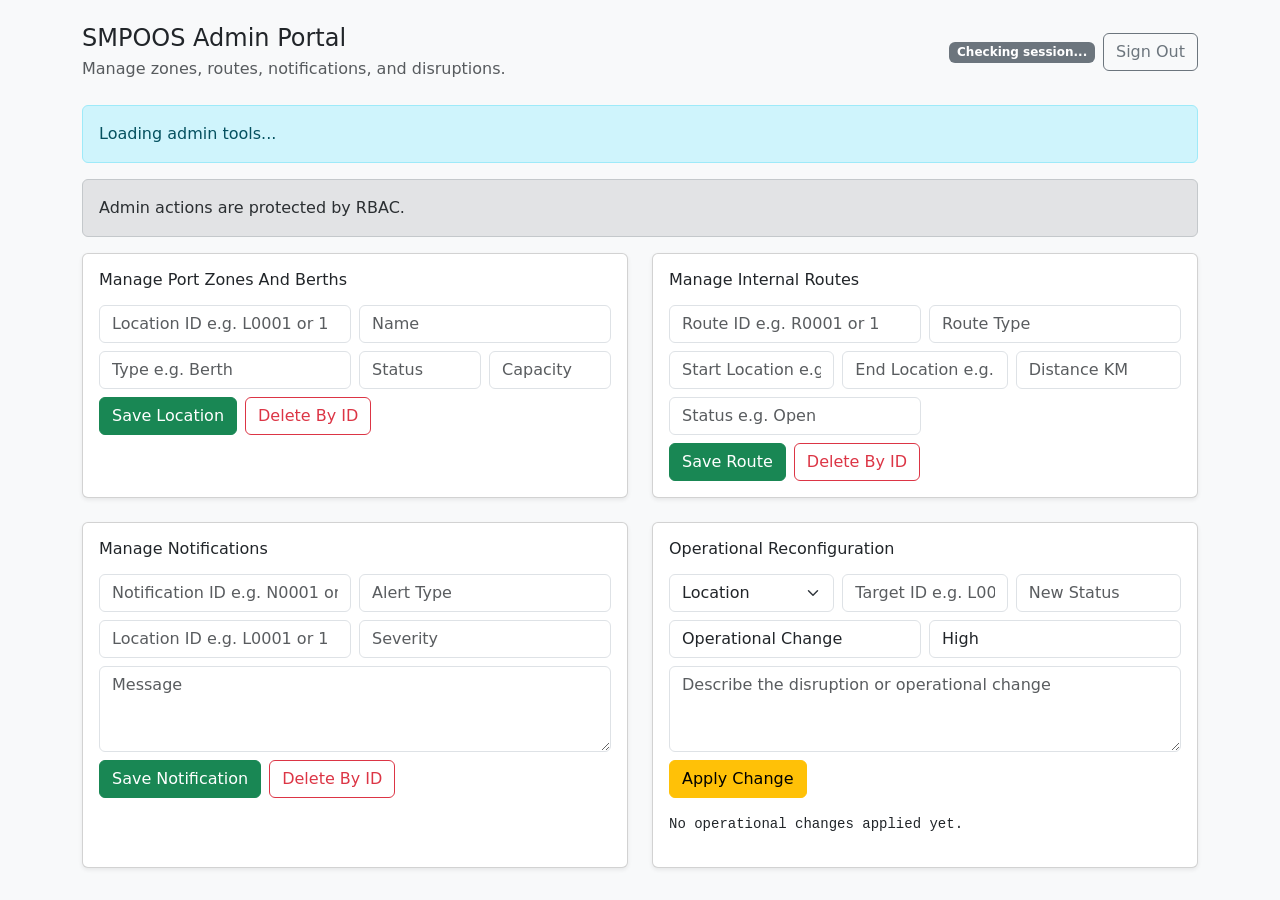
==== frontend/admin.html @ d3543d05 "Basic Features Update, Delete, add is done" ====
<!DOCTYPE html>
<html lang="en">
<head>
    <meta charset="UTF-8">
    <meta name="viewport" content="width=device-width, initial-scale=1.0">
    <title>SMPOOS Admin</title>
    <link
        href="https://cdn.jsdelivr.net/npm/bootstrap@5.3.3/dist/css/bootstrap.min.css"
        rel="stylesheet"
    >
    <link rel="stylesheet" href="/static/styles.css">
</head>
<body class="bg-light">
    <div class="container py-4">
        <div class="d-flex justify-content-between align-items-center gap-3 flex-wrap mb-4">
            <div>
                <h1 class="h4 mb-1">SMPOOS Admin Portal</h1>
                <p class="text-muted mb-0">Manage zones, routes, notifications, and disruptions.</p>
            </div>
            <div class="d-flex align-items-center gap-2">
                <span id="sessionBadge" class="badge text-bg-secondary">Checking session...</span>
                <button id="logoutButton" class="btn btn-outline-secondary" type="button">Sign Out</button>
            </div>
        </div>

        <div id="statusMessage" class="alert alert-info">Loading admin tools...</div>
        <div id="authMessage" class="alert alert-secondary">Admin actions are protected by RBAC.</div>

        <div class="row g-4">
            <div class="col-lg-6">
                <div class="card shadow-sm h-100">
                    <div class="card-body">
                        <h2 class="h6 mb-3">Manage Port Zones And Berths</h2>
                        <form id="locationForm" class="row g-2">
                            <div class="col-md-6">
                                <input class="form-control" id="locationId" placeholder="Location ID e.g. L0001 or 1">
                            </div>
                            <div class="col-md-6">
                                <input class="form-control" id="locationName" placeholder="Name" required>
                            </div>
                            <div class="col-md-6">
                                <input class="form-control" id="locationType" placeholder="Type e.g. Berth" required>
                            </div>
                            <div class="col-md-3">
                                <input class="form-control" id="locationStatus" placeholder="Status" required>
                            </div>
                            <div class="col-md-3">
                                <input class="form-control" id="locationCapacity" placeholder="Capacity" required>
                            </div>
                            <div class="col-12 d-flex gap-2">
                                <button class="btn btn-success" type="submit">Save Location</button>
                                <button class="btn btn-outline-danger" id="deleteLocationButton" type="button">Delete By ID</button>
                            </div>
                        </form>
                    </div>
                </div>
            </div>

            <div class="col-lg-6">
                <div class="card shadow-sm h-100">
                    <div class="card-body">
                        <h2 class="h6 mb-3">Manage Internal Routes</h2>
                        <form id="routeForm" class="row g-2">
                            <div class="col-md-6">
                                <input class="form-control" id="routeId" placeholder="Route ID e.g. R0001 or 1">
                            </div>
                            <div class="col-md-6">
                                <input class="form-control" id="routeType" placeholder="Route Type" required>
                            </div>
                            <div class="col-md-4">
                                <input class="form-control" id="routeStart" placeholder="Start Location e.g. L0001 or 1" required>
                            </div>
                            <div class="col-md-4">
                                <input class="form-control" id="routeEnd" placeholder="End Location e.g. L0002 or 2" required>
                            </div>
                            <div class="col-md-4">
                                <input class="form-control" id="routeDistance" placeholder="Distance KM" required>
                            </div>
                            <div class="col-md-6">
                                <input class="form-control" id="routeStatus" placeholder="Status e.g. Open" required>
                            </div>
                            <div class="col-12 d-flex gap-2">
                                <button class="btn btn-success" type="submit">Save Route</button>
                                <button class="btn btn-outline-danger" id="deleteRouteButton" type="button">Delete By ID</button>
                            </div>
                        </form>
                    </div>
                </div>
            </div>

            <div class="col-lg-6">
                <div class="card shadow-sm h-100">
                    <div class="card-body">
                        <h2 class="h6 mb-3">Manage Notifications</h2>
                        <form id="notificationForm" class="row g-2">
                            <div class="col-md-6">
                                <input class="form-control" id="notificationId" placeholder="Notification ID e.g. N0001 or 1">
                            </div>
                            <div class="col-md-6">
                                <input class="form-control" id="notificationType" placeholder="Alert Type" required>
                            </div>
                            <div class="col-md-6">
                                <input class="form-control" id="notificationLocationId" placeholder="Location ID e.g. L0001 or 1" required>
                            </div>
                            <div class="col-md-6">
                                <input class="form-control" id="notificationSeverity" placeholder="Severity" required>
                            </div>
                            <div class="col-12">
                                <textarea class="form-control" id="notificationMessageText" rows="3" placeholder="Message" required></textarea>
                            </div>
                            <div class="col-12 d-flex gap-2">
                                <button class="btn btn-success" type="submit">Save Notification</button>
                                <button class="btn btn-outline-danger" id="deleteNotificationButton" type="button">Delete By ID</button>
                            </div>
                        </form>
                    </div>
                </div>
            </div>

            <div class="col-lg-6">
                <div class="card shadow-sm h-100">
                    <div class="card-body">
                        <h2 class="h6 mb-3">Operational Reconfiguration</h2>
                        <form id="changeForm" class="row g-2">
                            <div class="col-md-4">
                                <select class="form-select" id="changeTargetType">
                                    <option value="location">Location</option>
                                    <option value="route">Route</option>
                                </select>
                            </div>
                            <div class="col-md-4">
                                <input class="form-control" id="changeTargetId" placeholder="Target ID e.g. L0001 or R0001" required>
                            </div>
                            <div class="col-md-4">
                                <input class="form-control" id="changeStatus" placeholder="New Status" required>
                            </div>
                            <div class="col-md-6">
                                <input class="form-control" id="changeAlertType" placeholder="Alert Type" value="Operational Change">
                            </div>
                            <div class="col-md-6">
                                <input class="form-control" id="changeSeverity" placeholder="Severity" value="High">
                            </div>
                            <div class="col-12">
                                <textarea class="form-control" id="changeMessage" rows="3" placeholder="Describe the disruption or operational change" required></textarea>
                            </div>
                            <div class="col-12">
                                <button class="btn btn-warning" type="submit">Apply Change</button>
                            </div>
                        </form>
                        <pre id="changeResults" class="change-results mt-3">No operational changes applied yet.</pre>
                    </div>
                </div>
            </div>
        </div>
    </div>

    <script src="/static/admin.js"></script>
</body>
</html>
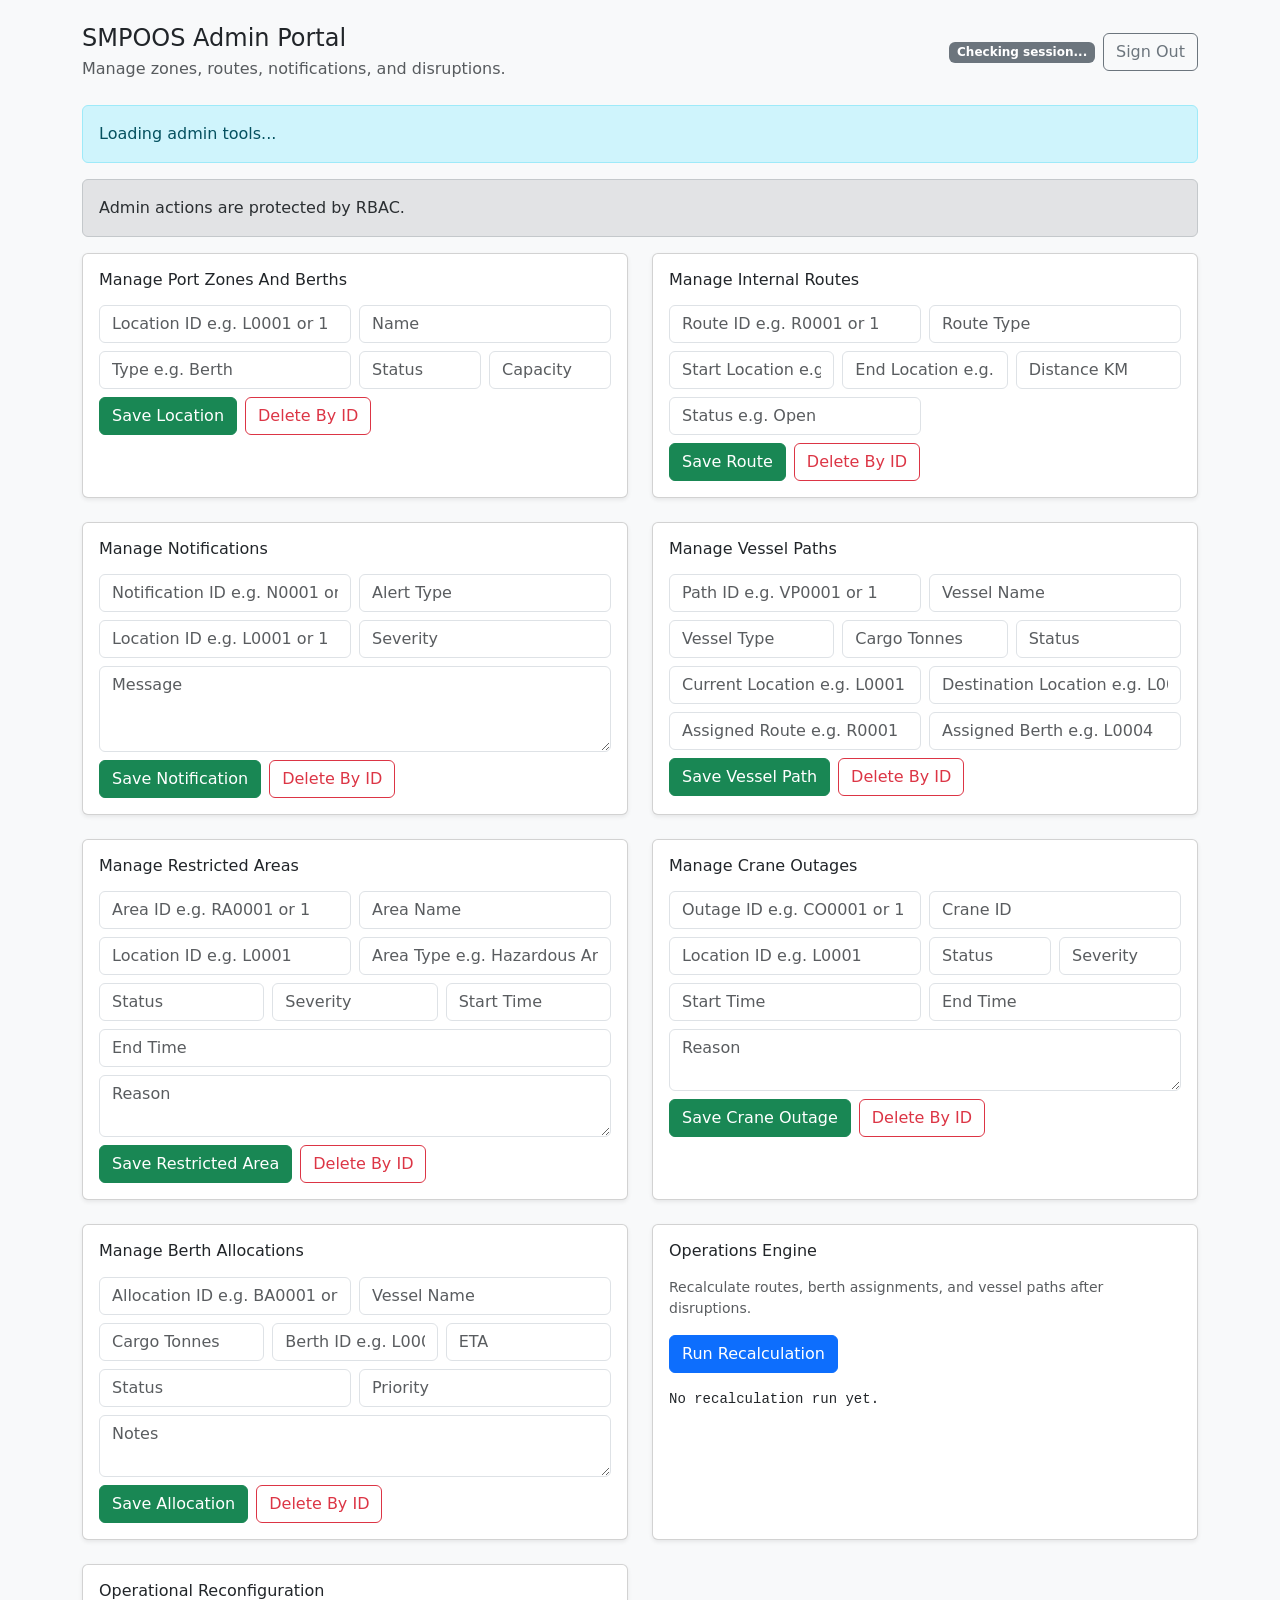
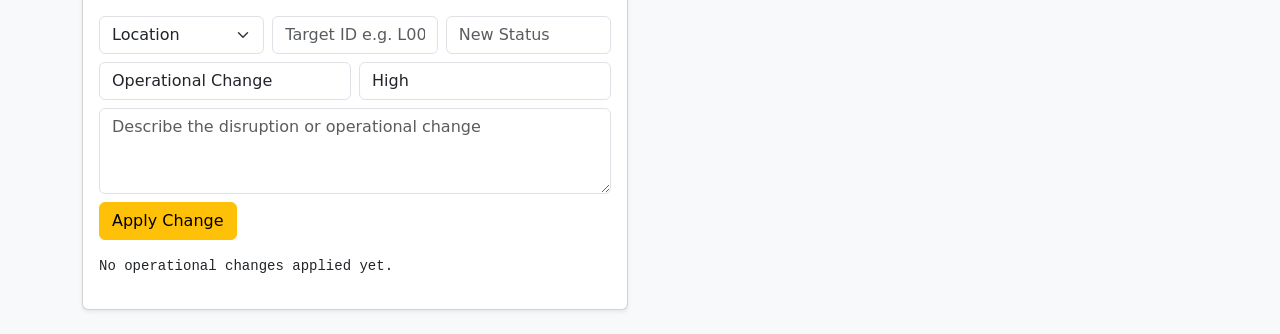
==== commit c2fdd00d: "Berth" ====
--- a/frontend/admin.html
+++ b/frontend/admin.html
@@ -120,12 +120,187 @@
             <div class="col-lg-6">
                 <div class="card shadow-sm h-100">
                     <div class="card-body">
+                        <h2 class="h6 mb-3">Manage Vessel Paths</h2>
+                        <form id="vesselPathForm" class="row g-2">
+                            <div class="col-md-6">
+                                <input class="form-control" id="pathId" placeholder="Path ID e.g. VP0001 or 1">
+                            </div>
+                            <div class="col-md-6">
+                                <input class="form-control" id="vesselName" placeholder="Vessel Name" required>
+                            </div>
+                            <div class="col-md-4">
+                                <input class="form-control" id="vesselType" placeholder="Vessel Type" required>
+                            </div>
+                            <div class="col-md-4">
+                                <input class="form-control" id="vesselCargoTonnes" placeholder="Cargo Tonnes" required>
+                            </div>
+                            <div class="col-md-4">
+                                <input class="form-control" id="pathStatus" placeholder="Status" required>
+                            </div>
+                            <div class="col-md-6">
+                                <input class="form-control" id="currentLocationId" placeholder="Current Location e.g. L0001" required>
+                            </div>
+                            <div class="col-md-6">
+                                <input class="form-control" id="destinationLocationId" placeholder="Destination Location e.g. L0002" required>
+                            </div>
+                            <div class="col-md-6">
+                                <input class="form-control" id="assignedRouteId" placeholder="Assigned Route e.g. R0001">
+                            </div>
+                            <div class="col-md-6">
+                                <input class="form-control" id="assignedBerthId" placeholder="Assigned Berth e.g. L0004">
+                            </div>
+                            <div class="col-12 d-flex gap-2">
+                                <button class="btn btn-success" type="submit">Save Vessel Path</button>
+                                <button class="btn btn-outline-danger" id="deleteVesselPathButton" type="button">Delete By ID</button>
+                            </div>
+                        </form>
+                    </div>
+                </div>
+            </div>
+
+            <div class="col-lg-6">
+                <div class="card shadow-sm h-100">
+                    <div class="card-body">
+                        <h2 class="h6 mb-3">Manage Restricted Areas</h2>
+                        <form id="restrictedAreaForm" class="row g-2">
+                            <div class="col-md-6">
+                                <input class="form-control" id="areaId" placeholder="Area ID e.g. RA0001 or 1">
+                            </div>
+                            <div class="col-md-6">
+                                <input class="form-control" id="areaName" placeholder="Area Name" required>
+                            </div>
+                            <div class="col-md-6">
+                                <input class="form-control" id="areaLocationId" placeholder="Location ID e.g. L0001" required>
+                            </div>
+                            <div class="col-md-6">
+                                <input class="form-control" id="areaType" placeholder="Area Type e.g. Hazardous Area" required>
+                            </div>
+                            <div class="col-md-4">
+                                <input class="form-control" id="areaStatus" placeholder="Status" required>
+                            </div>
+                            <div class="col-md-4">
+                                <input class="form-control" id="areaSeverity" placeholder="Severity" required>
+                            </div>
+                            <div class="col-md-4">
+                                <input class="form-control" id="areaStartTime" placeholder="Start Time">
+                            </div>
+                            <div class="col-md-12">
+                                <input class="form-control" id="areaEndTime" placeholder="End Time">
+                            </div>
+                            <div class="col-12">
+                                <textarea class="form-control" id="areaReason" rows="2" placeholder="Reason" required></textarea>
+                            </div>
+                            <div class="col-12 d-flex gap-2">
+                                <button class="btn btn-success" type="submit">Save Restricted Area</button>
+                                <button class="btn btn-outline-danger" id="deleteRestrictedAreaButton" type="button">Delete By ID</button>
+                            </div>
+                        </form>
+                    </div>
+                </div>
+            </div>
+
+            <div class="col-lg-6">
+                <div class="card shadow-sm h-100">
+                    <div class="card-body">
+                        <h2 class="h6 mb-3">Manage Crane Outages</h2>
+                        <form id="craneOutageForm" class="row g-2">
+                            <div class="col-md-6">
+                                <input class="form-control" id="outageId" placeholder="Outage ID e.g. CO0001 or 1">
+                            </div>
+                            <div class="col-md-6">
+                                <input class="form-control" id="craneId" placeholder="Crane ID" required>
+                            </div>
+                            <div class="col-md-6">
+                                <input class="form-control" id="outageLocationId" placeholder="Location ID e.g. L0001" required>
+                            </div>
+                            <div class="col-md-3">
+                                <input class="form-control" id="outageStatus" placeholder="Status" required>
+                            </div>
+                            <div class="col-md-3">
+                                <input class="form-control" id="outageSeverity" placeholder="Severity" required>
+                            </div>
+                            <div class="col-md-6">
+                                <input class="form-control" id="outageStartTime" placeholder="Start Time">
+                            </div>
+                            <div class="col-md-6">
+                                <input class="form-control" id="outageEndTime" placeholder="End Time">
+                            </div>
+                            <div class="col-12">
+                                <textarea class="form-control" id="outageReason" rows="2" placeholder="Reason" required></textarea>
+                            </div>
+                            <div class="col-12 d-flex gap-2">
+                                <button class="btn btn-success" type="submit">Save Crane Outage</button>
+                                <button class="btn btn-outline-danger" id="deleteCraneOutageButton" type="button">Delete By ID</button>
+                            </div>
+                        </form>
+                    </div>
+                </div>
+            </div>
+
+            <div class="col-lg-6">
+                <div class="card shadow-sm h-100">
+                    <div class="card-body">
+                        <h2 class="h6 mb-3">Manage Berth Allocations</h2>
+                        <form id="berthAllocationForm" class="row g-2">
+                            <div class="col-md-6">
+                                <input class="form-control" id="allocationId" placeholder="Allocation ID e.g. BA0001 or 1">
+                            </div>
+                            <div class="col-md-6">
+                                <input class="form-control" id="allocationVesselName" placeholder="Vessel Name" required>
+                            </div>
+                            <div class="col-md-4">
+                                <input class="form-control" id="allocationCargoTonnes" placeholder="Cargo Tonnes" required>
+                            </div>
+                            <div class="col-md-4">
+                                <input class="form-control" id="allocationBerthId" placeholder="Berth ID e.g. L0004">
+                            </div>
+                            <div class="col-md-4">
+                                <input class="form-control" id="allocationEta" placeholder="ETA" required>
+                            </div>
+                            <div class="col-md-6">
+                                <input class="form-control" id="allocationStatus" placeholder="Status" required>
+                            </div>
+                            <div class="col-md-6">
+                                <input class="form-control" id="allocationPriority" placeholder="Priority" required>
+                            </div>
+                            <div class="col-12">
+                                <textarea class="form-control" id="allocationNotes" rows="2" placeholder="Notes"></textarea>
+                            </div>
+                            <div class="col-12 d-flex gap-2">
+                                <button class="btn btn-success" type="submit">Save Allocation</button>
+                                <button class="btn btn-outline-danger" id="deleteBerthAllocationButton" type="button">Delete By ID</button>
+                            </div>
+                        </form>
+                    </div>
+                </div>
+            </div>
+
+            <div class="col-lg-6">
+                <div class="card shadow-sm h-100">
+                    <div class="card-body">
+                        <h2 class="h6 mb-3">Operations Engine</h2>
+                        <p class="text-muted small">
+                            Recalculate routes, berth assignments, and vessel paths after disruptions.
+                        </p>
+                        <button class="btn btn-primary" id="recalculateButton" type="button">Run Recalculation</button>
+                        <pre id="recalculationResults" class="change-results mt-3">No recalculation run yet.</pre>
+                    </div>
+                </div>
+            </div>
+
+            <div class="col-lg-6">
+                <div class="card shadow-sm h-100">
+                    <div class="card-body">
                         <h2 class="h6 mb-3">Operational Reconfiguration</h2>
                         <form id="changeForm" class="row g-2">
                             <div class="col-md-4">
                                 <select class="form-select" id="changeTargetType">
                                     <option value="location">Location</option>
                                     <option value="route">Route</option>
+                                    <option value="restricted_area">Restricted Area</option>
+                                    <option value="crane_outage">Crane Outage</option>
+                                    <option value="vessel_path">Vessel Path</option>
+                                    <option value="berth_allocation">Berth Allocation</option>
                                 </select>
                             </div>
                             <div class="col-md-4">
